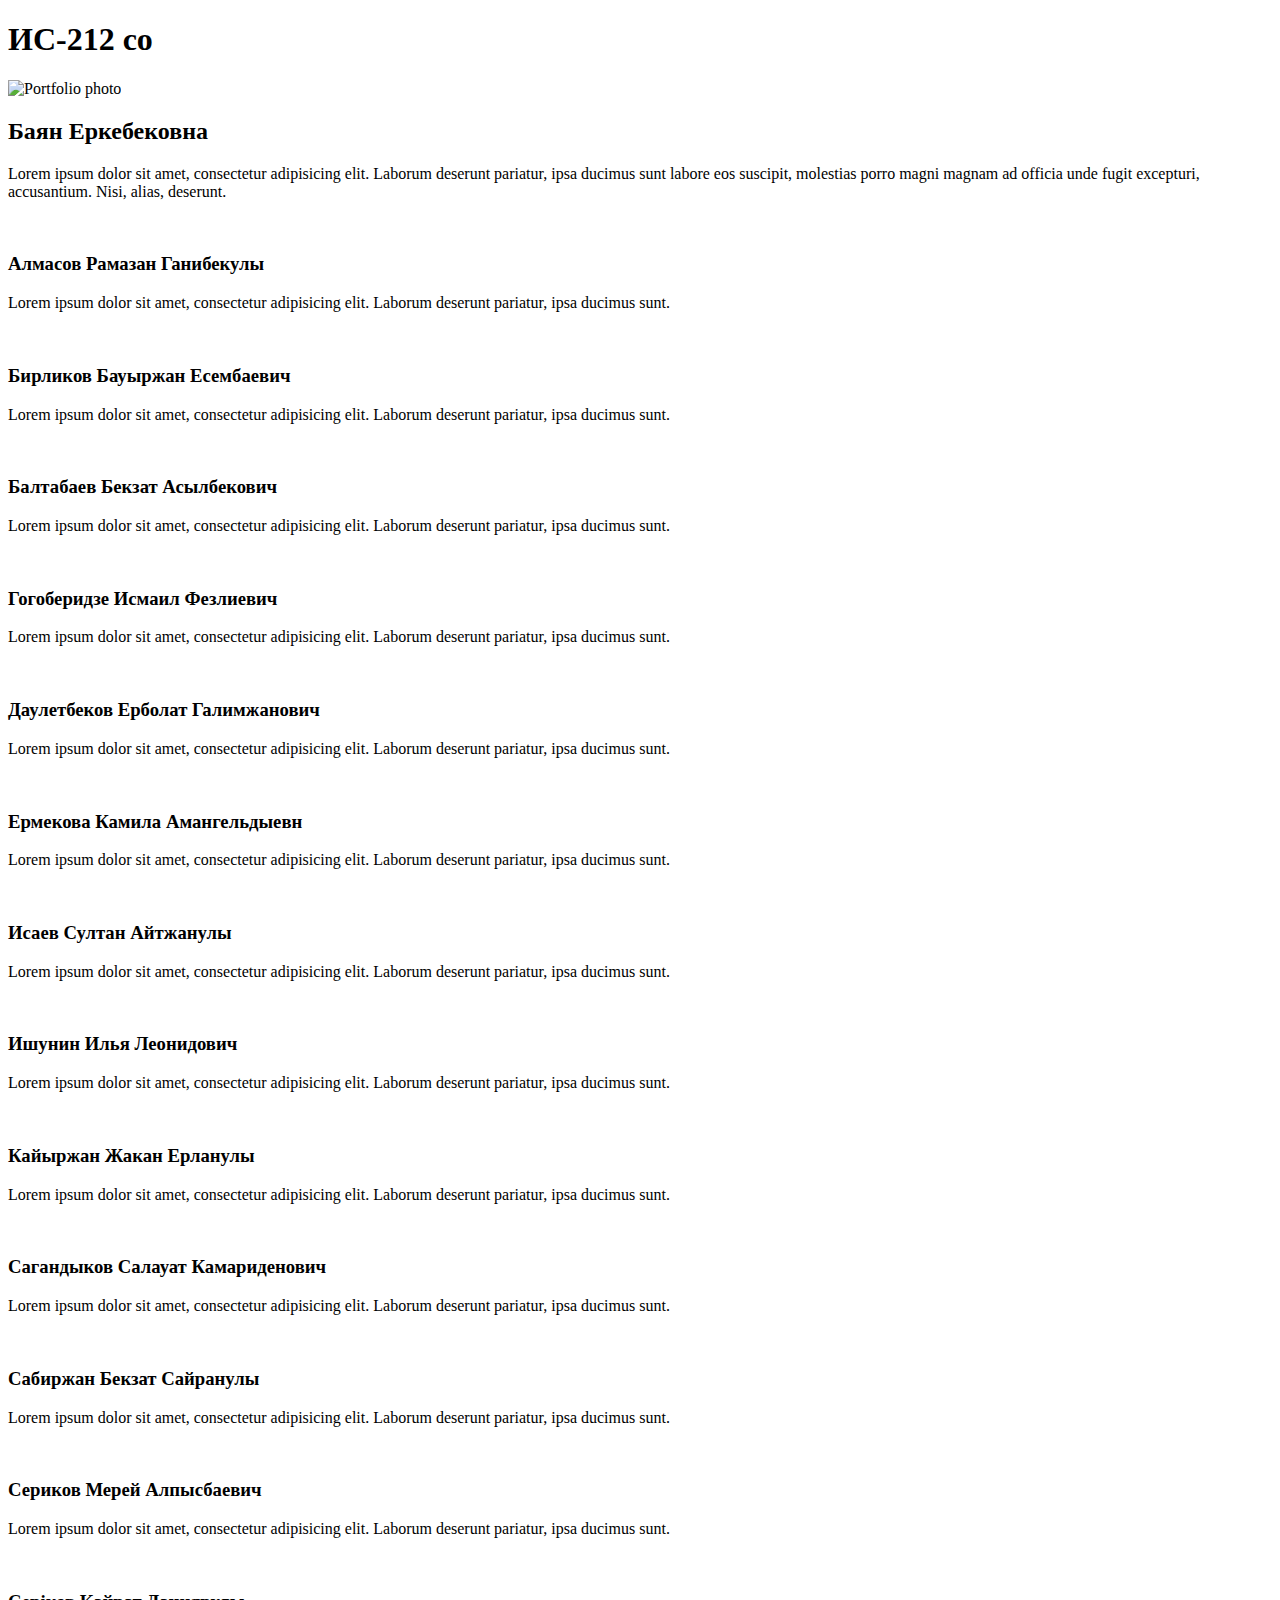
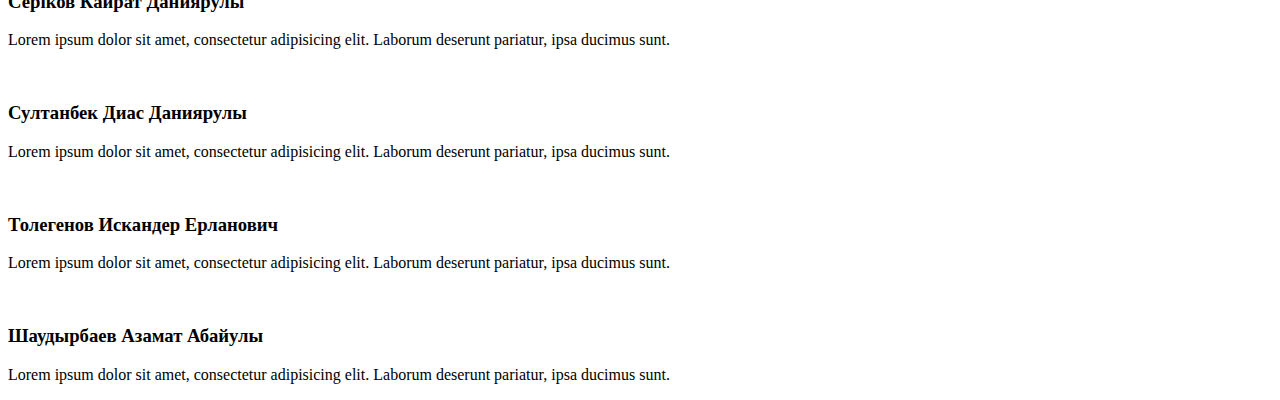
==== Web/is-212so/index.html @ c857818b "Add files via upload" ====
<!DOCTYPE html>
<html lang="en">

<head>
	<meta charset="UTF-8">
	<title>Is212 so</title>
	<link rel="stylesheet" href="style.css">
</head>

<body>
	<h1>ИС-212 со</h1>
	<div class="wrapper">
		<div class="teacher">
			<img src="teach_por.jpg" alt="Portfolio photo">
			<div class="opn">
			<h2>Баян Еркебековна </h2>
			<p>Lorem ipsum dolor sit amet, consectetur adipisicing elit. Laborum deserunt pariatur, ipsa ducimus sunt labore eos suscipit, molestias porro magni magnam ad officia unde fugit excepturi, accusantium. Nisi, alias, deserunt. </p>
			</div>
		</div>
		<div class="student">
			<img src="user.png" alt="">
			<h3>Алмасов Рамазан Ганибекулы</h3>
			<p>Lorem ipsum dolor sit amet, consectetur adipisicing elit. Laborum deserunt pariatur, ipsa ducimus sunt.</p>
		</div>
		<div class="student">
			<img src="user.png" alt="">
			<h3>Бирликов Бауыржан Есембаевич</h3>
			<p>Lorem ipsum dolor sit amet, consectetur adipisicing elit. Laborum deserunt pariatur, ipsa ducimus sunt.</p>
		</div>
		<div class="student">
			<img src="user.png" alt="">
			<h3>Балтабаев Бекзат Асылбекович</h3>
			<p>Lorem ipsum dolor sit amet, consectetur adipisicing elit. Laborum deserunt pariatur, ipsa ducimus sunt.</p>
		</div>
		<div class="student">
			<img src="user.png" alt="">
			<h3>Гогоберидзе Исмаил Фезлиевич</h3>
			<p>Lorem ipsum dolor sit amet, consectetur adipisicing elit. Laborum deserunt pariatur, ipsa ducimus sunt.</p>
		</div>
		<div class="student">
			<img src="user.png" alt="">
			<h3>Даулетбеков Ерболат Галимжанович</h3>
			<p>Lorem ipsum dolor sit amet, consectetur adipisicing elit. Laborum deserunt pariatur, ipsa ducimus sunt.</p>
		</div>
		<div class="student">
			<img src="kamajpg.jpg" alt="">
			<h3>Ермекова Камила Амангельдыевн</h3>
			<p>Lorem ipsum dolor sit amet, consectetur adipisicing elit. Laborum deserunt pariatur, ipsa ducimus sunt.</p>
		</div>
		<div class="student">
			<img src="user.png" alt="">
			<h3>Исаев Султан Айтжанулы</h3>
			<p>Lorem ipsum dolor sit amet, consectetur adipisicing elit. Laborum deserunt pariatur, ipsa ducimus sunt.</p>
		</div>
		<div class="student">
			<img src="user.png" alt="">
			<h3>Ишунин Илья Леонидович </h3>
			<p>Lorem ipsum dolor sit amet, consectetur adipisicing elit. Laborum deserunt pariatur, ipsa ducimus sunt.</p>
		</div>
		<div class="student">
			<img src="user.png" alt="">
			<h3>Кайыржан Жакан Ерланулы</h3>
			<p>Lorem ipsum dolor sit amet, consectetur adipisicing elit. Laborum deserunt pariatur, ipsa ducimus sunt.</p>
		</div>
		<div class="student">
			<img src="user.png" alt="">
			<h3>Сагандыков Салауат Камариденович</h3>
			<p>Lorem ipsum dolor sit amet, consectetur adipisicing elit. Laborum deserunt pariatur, ipsa ducimus sunt.</p>
		</div>
		<div class="student">
			<img src="user.png" alt="">
			<h3>Сабиржан Бекзат Сайранулы</h3>
			<p>Lorem ipsum dolor sit amet, consectetur adipisicing elit. Laborum deserunt pariatur, ipsa ducimus sunt.</p>
		</div>
		<div class="student">
			<img src="user.png" alt="">
			<h3>Сериков Мерей Алпысбаевич</h3>
			<p>Lorem ipsum dolor sit amet, consectetur adipisicing elit. Laborum deserunt pariatur, ipsa ducimus sunt.</p>
		</div>
		<div class="student">
			<img src="user.png" alt="">
			<h3>Серiков Кайрат Даниярулы</h3>
			<p>Lorem ipsum dolor sit amet, consectetur adipisicing elit. Laborum deserunt pariatur, ipsa ducimus sunt.</p>
		</div>
		<div class="student">
			<img src="user.png" alt="">
			<h3>Султанбек Диас Даниярулы</h3>
			<p>Lorem ipsum dolor sit amet, consectetur adipisicing elit. Laborum deserunt pariatur, ipsa ducimus sunt.</p>
		</div>
		<div class="student">
			<img src="user.png" alt="">
			<h3>Толегенов Искандер Ерланович</h3>
			<p>Lorem ipsum dolor sit amet, consectetur adipisicing elit. Laborum deserunt pariatur, ipsa ducimus sunt.</p>
		</div>
		<div class="student">
			<img src="user.png" alt="">
			<h3>Шаудырбаев Азамат Абайулы</h3>
			<p>Lorem ipsum dolor sit amet, consectetur adipisicing elit. Laborum deserunt pariatur, ipsa ducimus sunt.</p>
		</div>
	</div>
</body>

</html>
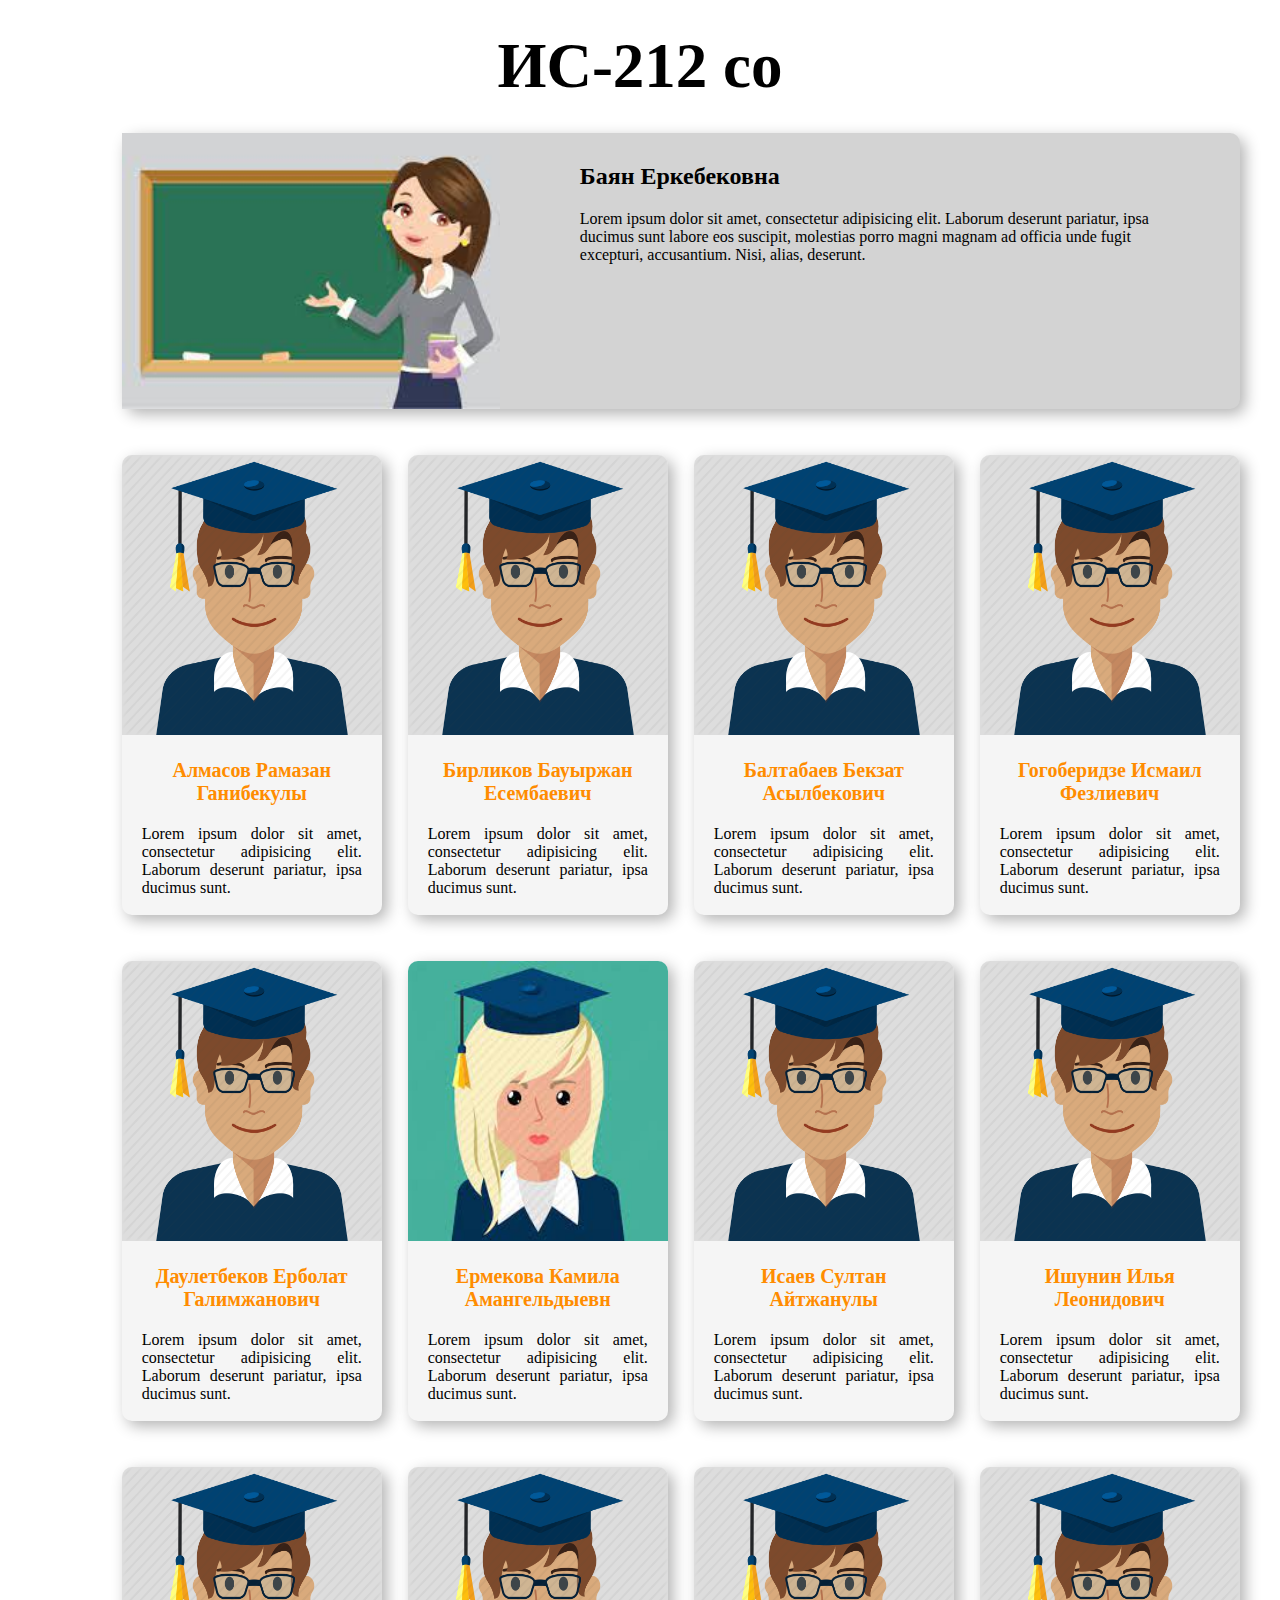
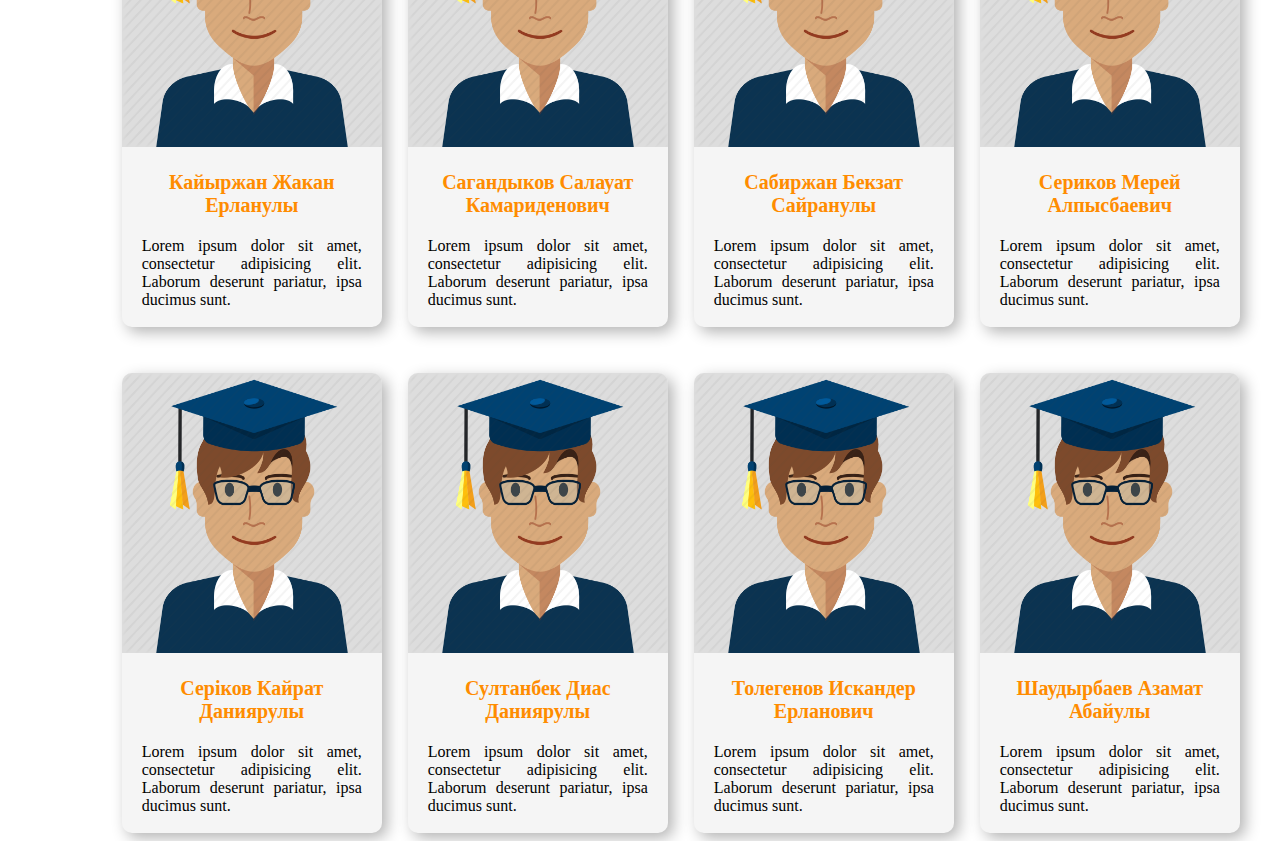
==== commit a8a2c858: "com" ====
--- a/Web/is-212so/index.html
+++ b/Web/is-212so/index.html
@@ -1,103 +1,103 @@
-<!DOCTYPE html>
-<html lang="en">
-
-<head>
-	<meta charset="UTF-8">
-	<title>Is212 so</title>
-	<link rel="stylesheet" href="style.css">
-</head>
-
-<body>
-	<h1>ИС-212 со</h1>
-	<div class="wrapper">
-		<div class="teacher">
-			<img src="teach_por.jpg" alt="Portfolio photo">
-			<div class="opn">
-			<h2>Баян Еркебековна </h2>
-			<p>Lorem ipsum dolor sit amet, consectetur adipisicing elit. Laborum deserunt pariatur, ipsa ducimus sunt labore eos suscipit, molestias porro magni magnam ad officia unde fugit excepturi, accusantium. Nisi, alias, deserunt. </p>
-			</div>
-		</div>
-		<div class="student">
-			<img src="user.png" alt="">
-			<h3>Алмасов Рамазан Ганибекулы</h3>
-			<p>Lorem ipsum dolor sit amet, consectetur adipisicing elit. Laborum deserunt pariatur, ipsa ducimus sunt.</p>
-		</div>
-		<div class="student">
-			<img src="user.png" alt="">
-			<h3>Бирликов Бауыржан Есембаевич</h3>
-			<p>Lorem ipsum dolor sit amet, consectetur adipisicing elit. Laborum deserunt pariatur, ipsa ducimus sunt.</p>
-		</div>
-		<div class="student">
-			<img src="user.png" alt="">
-			<h3>Балтабаев Бекзат Асылбекович</h3>
-			<p>Lorem ipsum dolor sit amet, consectetur adipisicing elit. Laborum deserunt pariatur, ipsa ducimus sunt.</p>
-		</div>
-		<div class="student">
-			<img src="user.png" alt="">
-			<h3>Гогоберидзе Исмаил Фезлиевич</h3>
-			<p>Lorem ipsum dolor sit amet, consectetur adipisicing elit. Laborum deserunt pariatur, ipsa ducimus sunt.</p>
-		</div>
-		<div class="student">
-			<img src="user.png" alt="">
-			<h3>Даулетбеков Ерболат Галимжанович</h3>
-			<p>Lorem ipsum dolor sit amet, consectetur adipisicing elit. Laborum deserunt pariatur, ipsa ducimus sunt.</p>
-		</div>
-		<div class="student">
-			<img src="kamajpg.jpg" alt="">
-			<h3>Ермекова Камила Амангельдыевн</h3>
-			<p>Lorem ipsum dolor sit amet, consectetur adipisicing elit. Laborum deserunt pariatur, ipsa ducimus sunt.</p>
-		</div>
-		<div class="student">
-			<img src="user.png" alt="">
-			<h3>Исаев Султан Айтжанулы</h3>
-			<p>Lorem ipsum dolor sit amet, consectetur adipisicing elit. Laborum deserunt pariatur, ipsa ducimus sunt.</p>
-		</div>
-		<div class="student">
-			<img src="user.png" alt="">
-			<h3>Ишунин Илья Леонидович </h3>
-			<p>Lorem ipsum dolor sit amet, consectetur adipisicing elit. Laborum deserunt pariatur, ipsa ducimus sunt.</p>
-		</div>
-		<div class="student">
-			<img src="user.png" alt="">
-			<h3>Кайыржан Жакан Ерланулы</h3>
-			<p>Lorem ipsum dolor sit amet, consectetur adipisicing elit. Laborum deserunt pariatur, ipsa ducimus sunt.</p>
-		</div>
-		<div class="student">
-			<img src="user.png" alt="">
-			<h3>Сагандыков Салауат Камариденович</h3>
-			<p>Lorem ipsum dolor sit amet, consectetur adipisicing elit. Laborum deserunt pariatur, ipsa ducimus sunt.</p>
-		</div>
-		<div class="student">
-			<img src="user.png" alt="">
-			<h3>Сабиржан Бекзат Сайранулы</h3>
-			<p>Lorem ipsum dolor sit amet, consectetur adipisicing elit. Laborum deserunt pariatur, ipsa ducimus sunt.</p>
-		</div>
-		<div class="student">
-			<img src="user.png" alt="">
-			<h3>Сериков Мерей Алпысбаевич</h3>
-			<p>Lorem ipsum dolor sit amet, consectetur adipisicing elit. Laborum deserunt pariatur, ipsa ducimus sunt.</p>
-		</div>
-		<div class="student">
-			<img src="user.png" alt="">
-			<h3>Серiков Кайрат Даниярулы</h3>
-			<p>Lorem ipsum dolor sit amet, consectetur adipisicing elit. Laborum deserunt pariatur, ipsa ducimus sunt.</p>
-		</div>
-		<div class="student">
-			<img src="user.png" alt="">
-			<h3>Султанбек Диас Даниярулы</h3>
-			<p>Lorem ipsum dolor sit amet, consectetur adipisicing elit. Laborum deserunt pariatur, ipsa ducimus sunt.</p>
-		</div>
-		<div class="student">
-			<img src="user.png" alt="">
-			<h3>Толегенов Искандер Ерланович</h3>
-			<p>Lorem ipsum dolor sit amet, consectetur adipisicing elit. Laborum deserunt pariatur, ipsa ducimus sunt.</p>
-		</div>
-		<div class="student">
-			<img src="user.png" alt="">
-			<h3>Шаудырбаев Азамат Абайулы</h3>
-			<p>Lorem ipsum dolor sit amet, consectetur adipisicing elit. Laborum deserunt pariatur, ipsa ducimus sunt.</p>
-		</div>
-	</div>
-</body>
-
-</html>
+<!DOCTYPE html>
+<html lang="en">
+
+<head>
+	<meta charset="UTF-8">
+	<title>Is212 so</title>
+	<link rel="stylesheet" href="style.css">
+</head>
+
+<body>
+	<h1>ИС-212 со</h1>
+	<div class="wrapper">
+		<div class="teacher">
+			<img src="teach_por.jpg" alt="Portfolio photo">
+			<div class="opn">
+			<h2>Баян Еркебековна </h2>
+			<p>Lorem ipsum dolor sit amet, consectetur adipisicing elit. Laborum deserunt pariatur, ipsa ducimus sunt labore eos suscipit, molestias porro magni magnam ad officia unde fugit excepturi, accusantium. Nisi, alias, deserunt. </p>
+			</div>
+		</div>
+		<div class="student">
+			<img src="user.png" alt="">
+			<h3>Алмасов Рамазан Ганибекулы</h3>
+			<p>Lorem ipsum dolor sit amet, consectetur adipisicing elit. Laborum deserunt pariatur, ipsa ducimus sunt.</p>
+		</div>
+		<div class="student">
+			<img src="user.png" alt="">
+			<h3>Бирликов Бауыржан Есембаевич</h3>
+			<p>Lorem ipsum dolor sit amet, consectetur adipisicing elit. Laborum deserunt pariatur, ipsa ducimus sunt.</p>
+		</div>
+		<div class="student">
+			<img src="user.png" alt="">
+			<h3>Балтабаев Бекзат Асылбекович</h3>
+			<p>Lorem ipsum dolor sit amet, consectetur adipisicing elit. Laborum deserunt pariatur, ipsa ducimus sunt.</p>
+		</div>
+		<div class="student">
+			<img src="user.png" alt="">
+			<h3>Гогоберидзе Исмаил Фезлиевич</h3>
+			<p>Lorem ipsum dolor sit amet, consectetur adipisicing elit. Laborum deserunt pariatur, ipsa ducimus sunt.</p>
+		</div>
+		<div class="student">
+			<img src="user.png" alt="">
+			<h3>Даулетбеков Ерболат Галимжанович</h3>
+			<p>Lorem ipsum dolor sit amet, consectetur adipisicing elit. Laborum deserunt pariatur, ipsa ducimus sunt.</p>
+		</div>
+		<div class="student">
+			<img src="kamajpg.jpg" alt="">
+			<h3>Ермекова Камила Амангельдыевн</h3>
+			<p>Lorem ipsum dolor sit amet, consectetur adipisicing elit. Laborum deserunt pariatur, ipsa ducimus sunt.</p>
+		</div>
+		<div class="student">
+			<img src="user.png" alt="">
+			<h3>Исаев Султан Айтжанулы</h3>
+			<p>Lorem ipsum dolor sit amet, consectetur adipisicing elit. Laborum deserunt pariatur, ipsa ducimus sunt.</p>
+		</div>
+		<div class="student">
+			<img src="user.png" alt="">
+			<h3>Ишунин Илья Леонидович </h3>
+			<p>Lorem ipsum dolor sit amet, consectetur adipisicing elit. Laborum deserunt pariatur, ipsa ducimus sunt.</p>
+		</div>
+		<div class="student">
+			<img src="user.png" alt="">
+			<h3>Кайыржан Жакан Ерланулы</h3>
+			<p>Lorem ipsum dolor sit amet, consectetur adipisicing elit. Laborum deserunt pariatur, ipsa ducimus sunt.</p>
+		</div>
+		<div class="student">
+			<img src="user.png" alt="">
+			<h3>Сагандыков Салауат Камариденович</h3>
+			<p>Lorem ipsum dolor sit amet, consectetur adipisicing elit. Laborum deserunt pariatur, ipsa ducimus sunt.</p>
+		</div>
+		<div class="student">
+			<img src="user.png" alt="">
+			<h3>Сабиржан Бекзат Сайранулы</h3>
+			<p>Lorem ipsum dolor sit amet, consectetur adipisicing elit. Laborum deserunt pariatur, ipsa ducimus sunt.</p>
+		</div>
+		<div class="student">
+			<img src="user.png" alt="">
+			<h3>Сериков Мерей Алпысбаевич</h3>
+			<p>Lorem ipsum dolor sit amet, consectetur adipisicing elit. Laborum deserunt pariatur, ipsa ducimus sunt.</p>
+		</div>
+		<div class="student">
+			<img src="user.png" alt="">
+			<h3>Серiков Кайрат Даниярулы</h3>
+			<p>Lorem ipsum dolor sit amet, consectetur adipisicing elit. Laborum deserunt pariatur, ipsa ducimus sunt.</p>
+		</div>
+		<div class="student">
+			<img src="user.png" alt="">
+			<h3>Султанбек Диас Даниярулы</h3>
+			<p>Lorem ipsum dolor sit amet, consectetur adipisicing elit. Laborum deserunt pariatur, ipsa ducimus sunt.</p>
+		</div>
+		<div class="student">
+			<img src="user.png" alt="">
+			<h3>Толегенов Искандер Ерланович</h3>
+			<p>Lorem ipsum dolor sit amet, consectetur adipisicing elit. Laborum deserunt pariatur, ipsa ducimus sunt.</p>
+		</div>
+		<div class="student">
+			<img src="user.png" alt="">
+			<h3>Шаудырбаев Азамат Абайулы</h3>
+			<p>Lorem ipsum dolor sit amet, consectetur adipisicing elit. Laborum deserunt pariatur, ipsa ducimus sunt.</p>
+		</div>
+	</div>
+</body>
+
+</html>
--- a/Web/is-212so/style.css
+++ b/Web/is-212so/style.css
@@ -0,0 +1,86 @@
+*{
+	border-color: red;
+}  
+h1{
+	text-align: center;
+	font-size: 63px;
+	margin: 30px;
+}
+
+.wrapper{
+	display: grid;
+	grid-template-columns: repeat(4, 2fr);
+	grid-template-rows: repeat(4, 1fr );
+	grid-gap: 2% 20%;
+	margin: 0 0 0 9%;
+	width: 130px;
+	
+	
+}
+
+.teacher{
+	grid-column-start: 1;
+	grid-column-end: 5;
+	background-color: lightgray;
+	border-radius: 10px;
+	display: flex;
+	box-shadow: 5px 5px 15px rgba(0,0,0,0.3);
+	transition: 0.8s;
+
+	
+}
+
+.teacher:hover{
+	background-color: darkorange;
+	color: aliceblue;
+	transition: 0.8s;
+	margin-top: -10px;
+}
+
+.opn{
+	display: block;
+	margin: 10px 0 0 80px;
+	width: 610px;
+}
+
+.student{
+	width: 260px;
+	height: 460px;
+	display: block;
+	background-color: whitesmoke;
+	border-radius: 10px;
+	box-shadow: 5px 5px 15px rgba(0,0,0,0.3);
+	transition: 0.8s;
+
+
+}
+
+.student img{
+	width: 260px;
+	height: 280px;
+	align-items: center;
+	background-size: cover;
+	border-radius: 10px 10px 0 0;
+	position: relative;
+}
+
+h3{
+	margin: 20px;
+	text-align: center;
+	font-size: 20px;
+	color: darkorange;
+}
+
+.student p{
+	margin: 20px;
+	text-align: justify;
+}
+
+.student:hover{
+	transition: 0.8s;
+	margin-top: -10px;
+	background-color: firebrick;
+	color: orange;
+	
+
+}